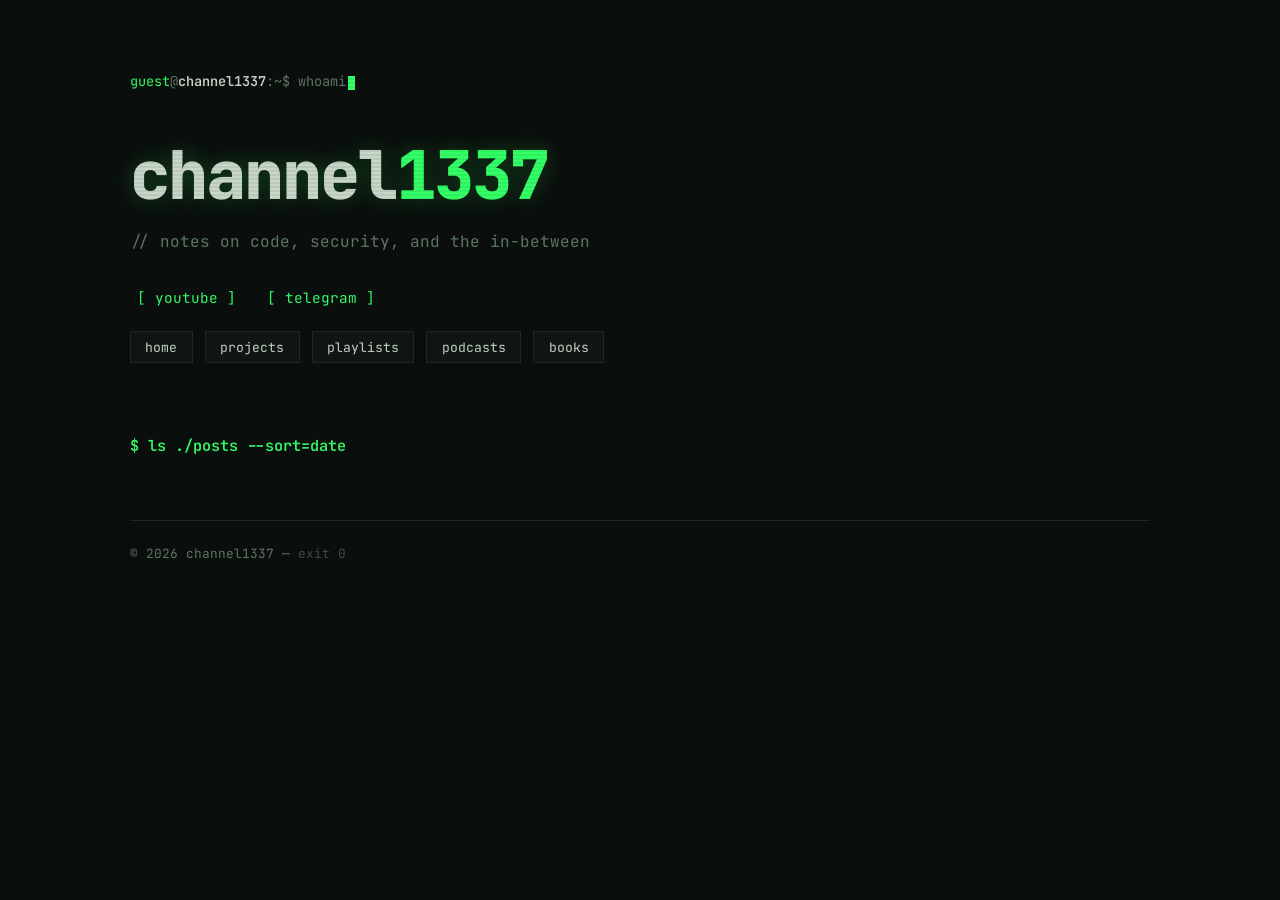
==== index.html @ e56dd2a4 "Add multi-page site: posts, projects, playlists, podcasts, books" ====
<!DOCTYPE html>
<html lang="en">
<head>
  <meta charset="UTF-8" />
  <meta name="viewport" content="width=device-width, initial-scale=1.0" />
    <title>Channel1337 — redirecting</title>
  <meta name="description" content="Channel1337 — notes on code, security, and the in-between." />
  <link rel="preconnect" href="https://fonts.googleapis.com" />
  <link rel="preconnect" href="https://fonts.gstatic.com" crossorigin />
  <link
    href="https://fonts.googleapis.com/css2?family=JetBrains+Mono:ital,wght@0,400;0,600;0,800;1,400&display=swap"
    rel="stylesheet"
  />
  <link rel="stylesheet" href="style.css" />
</head>
<body>
  <div class="scanlines" aria-hidden="true"></div>

  <main class="wrap">
    <header class="hero">
      <p class="prompt-line">
        <span class="prompt"><span class="user">guest</span>@<span class="host">channel1337</span>:~$</span>
        <span>./posts --go</span>
      </p>

      <h1 class="title">channel<span class="accent">1337</span></h1>
      <p class="subtitle">// notes on code, security, and the in-between</p>

      <nav class="links" aria-label="social links">
        <a href="https://youtube.com/@channel1337net" class="link" target="_blank" rel="noopener">[ youtube ]</a>
        <a href="https://t.me/channel1337net" class="link" target="_blank" rel="noopener">[ telegram ]</a>
      </nav>

      <nav class="section-nav" aria-label="site sections">
        <a class="btn" href="posts.html">posts</a>
        <a class="btn" href="projects.html">projects</a>
        <a class="btn" href="playlists.html">playlists</a>
        <a class="btn" href="podcasts.html">podcasts</a>
        <a class="btn" href="books.html">books</a>
      </nav>
    </header>

    <footer class="footer">
      <p>&copy; 2026 channel1337 — <span class="muted">exit 0</span></p>
    </footer>
  </main>

  <script>
    window.location.replace("posts.html");
  </script>
</body>
</html>
---- style.css ----
:root {
  --bg: #0a0e0c;
  --bg-soft: #101613;
  --fg: #c8d6c9;
  --dim: #5f7a64;
  --accent: #33ff66;
  --accent-soft: rgba(51, 255, 102, 0.12);
  --warn: #ffd23f;
  --border: #1c2a20;
  --mono: "JetBrains Mono", "Fira Code", ui-monospace, monospace;
}

* {
  margin: 0;
  padding: 0;
  box-sizing: border-box;
}

html {
  scroll-behavior: smooth;
}

body {
  background: var(--bg);
  color: var(--fg);
  font-family: var(--mono);
  min-height: 100vh;
  display: flex;
  justify-content: center;
  overflow-x: hidden;
}

/* CRT scanlines overlay */
.scanlines {
  pointer-events: none;
  position: fixed;
  inset: 0;
  z-index: 10;
  background: repeating-linear-gradient(
    to bottom,
    transparent 0px,
    transparent 2px,
    rgba(0, 0, 0, 0.12) 3px,
    transparent 4px
  );
  mix-blend-mode: multiply;
}

.wrap {
  width: 100%;
  max-width: 1100px;
  padding: 4.5rem 2.5rem 3rem;
}

/* ---------- hero ---------- */

.prompt-line {
  font-size: 0.85rem;
  color: var(--dim);
  margin-bottom: 2.5rem;
  min-height: 1.2em;
}

.prompt .user { color: var(--accent); }
.prompt .host { color: var(--fg); font-weight: 600; }

.cursor {
  display: inline-block;
  width: 0.55em;
  height: 1em;
  background: var(--accent);
  vertical-align: text-bottom;
  margin-left: 2px;
  animation: blink 1s steps(1) infinite;
}

@keyframes blink {
  50% { opacity: 0; }
}

.title {
  font-size: clamp(2.6rem, 8vw, 4.2rem);
  font-weight: 800;
  letter-spacing: -0.03em;
  color: var(--fg);
  text-shadow: 0 0 24px rgba(51, 255, 102, 0.25);
}

.title .accent {
  color: var(--accent);
}

.subtitle {
  margin-top: 0.75rem;
  color: var(--dim);
  font-size: 1rem;
}

.links {
  margin-top: 2rem;
  display: flex;
  gap: 1rem;
  flex-wrap: wrap;
}

.link {
  color: var(--accent);
  text-decoration: none;
  font-size: 0.9rem;
  padding: 0.2rem 0.4rem;
  border: 1px solid transparent;
  transition: all 0.15s ease;
}

.link:hover {
  background: var(--accent-soft);
  border-color: var(--accent);
  box-shadow: 0 0 12px rgba(51, 255, 102, 0.3);
}

/* ---------- section buttons ---------- */

.section-nav {
  margin-top: 1.25rem;
  display: flex;
  gap: 0.75rem;
  flex-wrap: wrap;
}

.btn {
  color: var(--fg);
  text-decoration: none;
  font-size: 0.82rem;
  padding: 0.4rem 0.9rem;
  background: var(--bg-soft);
  border: 1px solid var(--border);
  transition: all 0.15s ease;
}

.btn:hover {
  color: var(--accent);
  border-color: var(--accent);
  background: var(--accent-soft);
  box-shadow: 0 0 12px rgba(51, 255, 102, 0.3);
}

/* ---------- posts ---------- */

.posts {
  margin-top: 4.5rem;
}

.section-title {
  font-size: 0.95rem;
  font-weight: 600;
  color: var(--accent);
  margin-bottom: 1.25rem;
}

.section-status {
  margin-top: 1rem;
  font-size: 0.78rem;
  color: var(--dim);
}

.section-status:empty {
  display: none;
}

.post-list {
  list-style: none;
  border-left: 2px solid var(--border);
}

.post-item {
  position: relative;
  padding: 0.9rem 0 0.9rem 1.5rem;
  border-bottom: 1px dashed var(--border);
}

.post-item::before {
  content: ">";
  position: absolute;
  left: -0.5em;
  color: var(--dim);
  opacity: 0;
  transition: opacity 0.15s ease, left 0.15s ease;
}

.post-item:hover::before {
  opacity: 1;
  left: -0.65em;
  color: var(--accent);
}

.post-link {
  display: block;
  color: inherit;
  text-decoration: none;
}

.post-title {
  font-size: 1.05rem;
  font-weight: 600;
  transition: color 0.15s ease;
}

.post-item:hover .post-title {
  color: var(--accent);
}

.post-meta {
  display: flex;
  gap: 0.75rem;
  margin-top: 0.3rem;
  font-size: 0.78rem;
  color: var(--dim);
}

.post-meta .tag {
  color: var(--warn);
}

.post-meta .date {
  text-transform: lowercase;
}

/* ---------- footer ---------- */

.footer {
  margin-top: 4rem;
  padding-top: 1.5rem;
  border-top: 1px solid var(--border);
  font-size: 0.8rem;
  color: var(--dim);
}

.muted {
  opacity: 0.6;
}

/* ---------- selection ---------- */

::selection {
  background: var(--accent);
  color: var(--bg);
}

@media (prefers-reduced-motion: reduce) {
  .cursor { animation: none; }
  html { scroll-behavior: auto; }
}
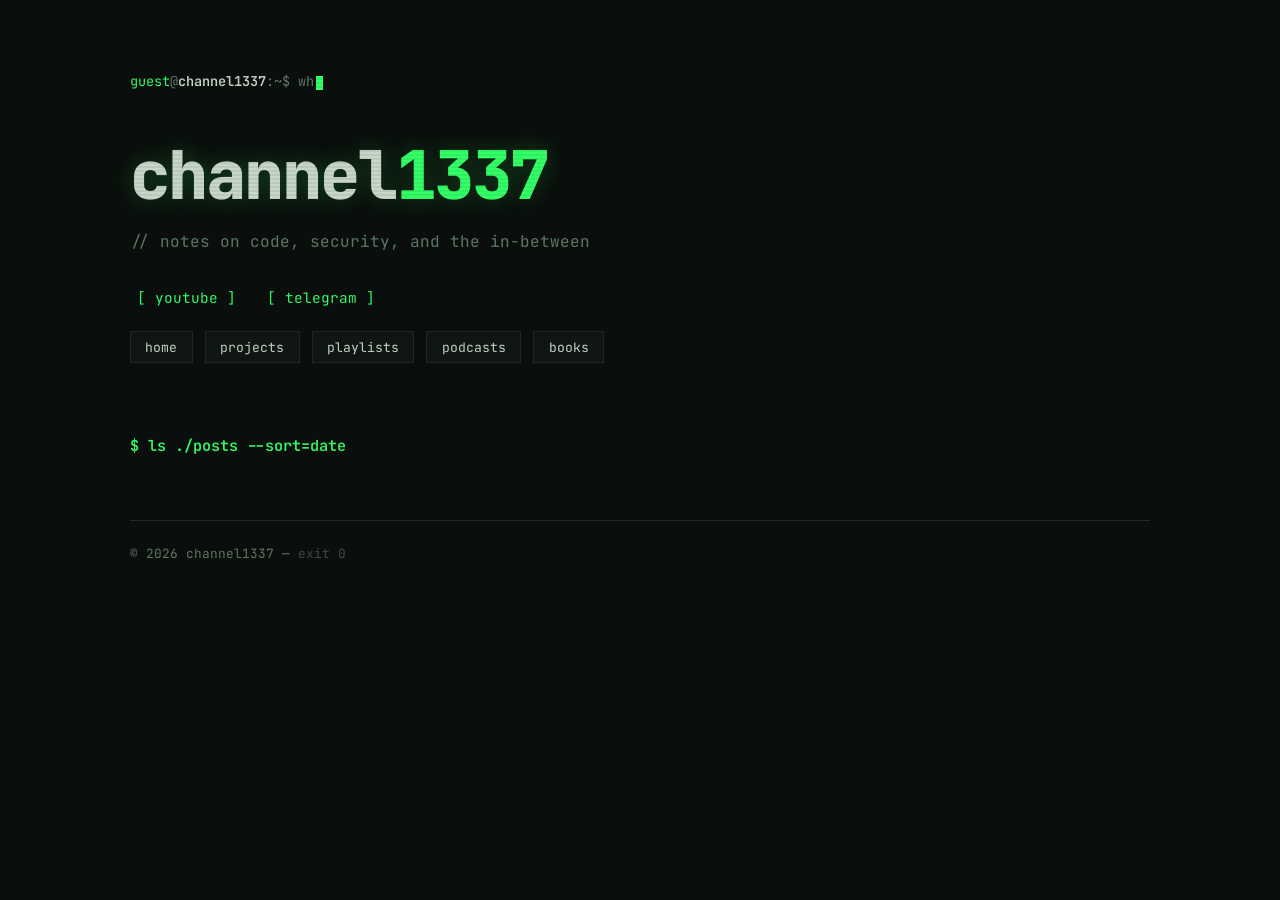
==== commit e70d632b: "seo stuff" ====
--- a/index.html
+++ b/index.html
@@ -3,15 +3,41 @@
 <head>
   <meta charset="UTF-8" />
   <meta name="viewport" content="width=device-width, initial-scale=1.0" />
-    <title>Channel1337 — redirecting</title>
-  <meta name="description" content="Channel1337 — notes on code, security, and the in-between." />
+    <title>Channel1337 — notes on code, security, and the in-between</title>
+  <meta name="description" content="Channel1337 — notes on code, security, and the in-between. Posts, books, podcasts, projects, and video series." />
+  <meta http-equiv="refresh" content="0; url=posts.html" />
+  <link rel="canonical" href="https://channel1337.net/" />
+  <meta property="og:type" content="website" />
+  <meta property="og:site_name" content="Channel1337" />
+  <meta property="og:title" content="Channel1337 — notes on code, security, and the in-between" />
+  <meta property="og:description" content="Posts, books, podcasts, projects, and video series." />
+  <meta property="og:url" content="https://channel1337.net/" />
+  <meta property="og:locale" content="en_US" />
+  <meta name="twitter:card" content="summary" />
+  <meta name="twitter:title" content="Channel1337 — notes on code, security, and the in-between" />
+  <meta name="twitter:description" content="Posts, books, podcasts, projects, and video series." />
+  <meta name="theme-color" content="#0a0e0c" />
+  <link rel="icon" type="image/svg+xml" href="favicon.svg" />
+  <script type="application/ld+json">
+    {
+      "@context": "https://schema.org",
+      "@type": "WebSite",
+      "name": "Channel1337",
+      "url": "https://channel1337.net/",
+      "description": "Notes on code, security, and the in-between — posts, books, podcasts, projects, and video series.",
+      "sameAs": [
+        "https://www.youtube.com/@channel1337net",
+        "https://t.me/channel1337net"
+      ]
+    }
+  </script>
   <link rel="preconnect" href="https://fonts.googleapis.com" />
   <link rel="preconnect" href="https://fonts.gstatic.com" crossorigin />
   <link
     href="https://fonts.googleapis.com/css2?family=JetBrains+Mono:ital,wght@0,400;0,600;0,800;1,400&display=swap"
     rel="stylesheet"
   />
-  <link rel="stylesheet" href="style.css" />
+  <link rel="stylesheet" href="style.css?v=20260918c" />
 </head>
 <body>
   <div class="scanlines" aria-hidden="true"></div>
@@ -45,8 +71,5 @@
     </footer>
   </main>
 
-  <script>
-    window.location.replace("posts.html");
-  </script>
 </body>
 </html>
--- a/style.css
+++ b/style.css
@@ -193,10 +193,21 @@
   color: var(--accent);
 }
 
-.post-link {
+.post-link,
+.item-head {
   display: block;
+  width: 100%;
   color: inherit;
   text-decoration: none;
+}
+
+button.item-head {
+  background: none;
+  border: 0;
+  font: inherit;
+  text-align: left;
+  padding: 0;
+  cursor: pointer;
 }
 
 .post-title {
@@ -225,6 +236,168 @@
   text-transform: lowercase;
 }
 
+.post-item.open .post-title {
+  color: var(--accent);
+}
+
+/* expand chevron */
+.post-meta .chev {
+  margin-left: auto;
+  color: var(--accent);
+}
+
+/* ---------- expandable item body ---------- */
+
+.item-body {
+  margin-top: 0.85rem;
+  padding: 0.9rem 1.1rem;
+  background: var(--bg-soft);
+  border: 1px solid var(--border);
+}
+
+.item-desc {
+  font-size: 0.85rem;
+  line-height: 1.65;
+}
+
+.item-desc h1,
+.item-desc h2,
+.item-desc h3,
+.item-desc h4 {
+  color: var(--accent);
+  font-size: 0.85rem;
+  font-weight: 600;
+}
+
+.item-desc p + p,
+.item-desc p + ul,
+.item-desc ul + p,
+.item-desc h1,
+.item-desc h2,
+.item-desc h3,
+.item-desc h4 {
+  margin-top: 0.7rem;
+}
+
+.item-desc ul {
+  padding-left: 1.2rem;
+}
+
+.item-desc li {
+  margin-top: 0.2rem;
+}
+
+.item-desc a {
+  color: var(--accent);
+}
+
+.item-desc code {
+  color: var(--warn);
+  background: var(--bg);
+  padding: 0.05rem 0.3rem;
+  border: 1px solid var(--border);
+}
+
+.item-desc pre {
+  overflow-x: auto;
+  background: var(--bg);
+  border: 1px solid var(--border);
+  padding: 0.7rem 0.9rem;
+  margin-top: 0.7rem;
+}
+
+.item-desc pre code {
+  color: var(--fg);
+  border: 0;
+  padding: 0;
+}
+
+.desc-error {
+  color: var(--warn);
+}
+
+/* expanded item action buttons */
+.item-actions {
+  display: flex;
+  gap: 0.6rem;
+  flex-wrap: wrap;
+  margin-top: 0.9rem;
+}
+
+.btn-sm {
+  font-size: 0.75rem;
+  padding: 0.3rem 0.75rem;
+}
+
+/* ---------- full post page ---------- */
+
+.post-full {
+  margin-top: 2.5rem;
+  max-width: 75ch;
+  font-size: 0.92rem;
+  line-height: 1.7;
+}
+
+.post-full h1 {
+  font-size: 1.7rem;
+  line-height: 1.25;
+  margin: 1.8rem 0 1rem;
+  text-shadow: 0 0 24px rgba(51, 255, 102, 0.25);
+}
+
+.post-full h2 {
+  font-size: 1.2rem;
+  color: var(--accent);
+  margin: 1.6rem 0 0.7rem;
+}
+
+.post-full h3,
+.post-full h4 {
+  font-size: 1rem;
+  color: var(--accent);
+  margin: 1.4rem 0 0.5rem;
+}
+
+.post-full p {
+  margin: 0.8rem 0;
+}
+
+.post-full ul {
+  margin: 0.8rem 0;
+  padding-left: 1.4rem;
+}
+
+.post-full li {
+  margin: 0.3rem 0;
+}
+
+.post-full a {
+  color: var(--accent);
+}
+
+.post-full blockquote {
+  margin: 1rem 0;
+  padding-left: 1rem;
+  border-left: 2px solid var(--accent);
+  color: var(--dim);
+}
+
+.post-full code {
+  color: var(--warn);
+}
+
+.post-full pre {
+  background: var(--bg-soft);
+  border: 1px solid var(--border);
+  padding: 0.9rem 1.1rem;
+  overflow-x: auto;
+  margin: 1.1rem 0;
+}
+
+.post-full pre code {
+  color: var(--fg);
+}
+
 /* ---------- footer ---------- */
 
 .footer {
